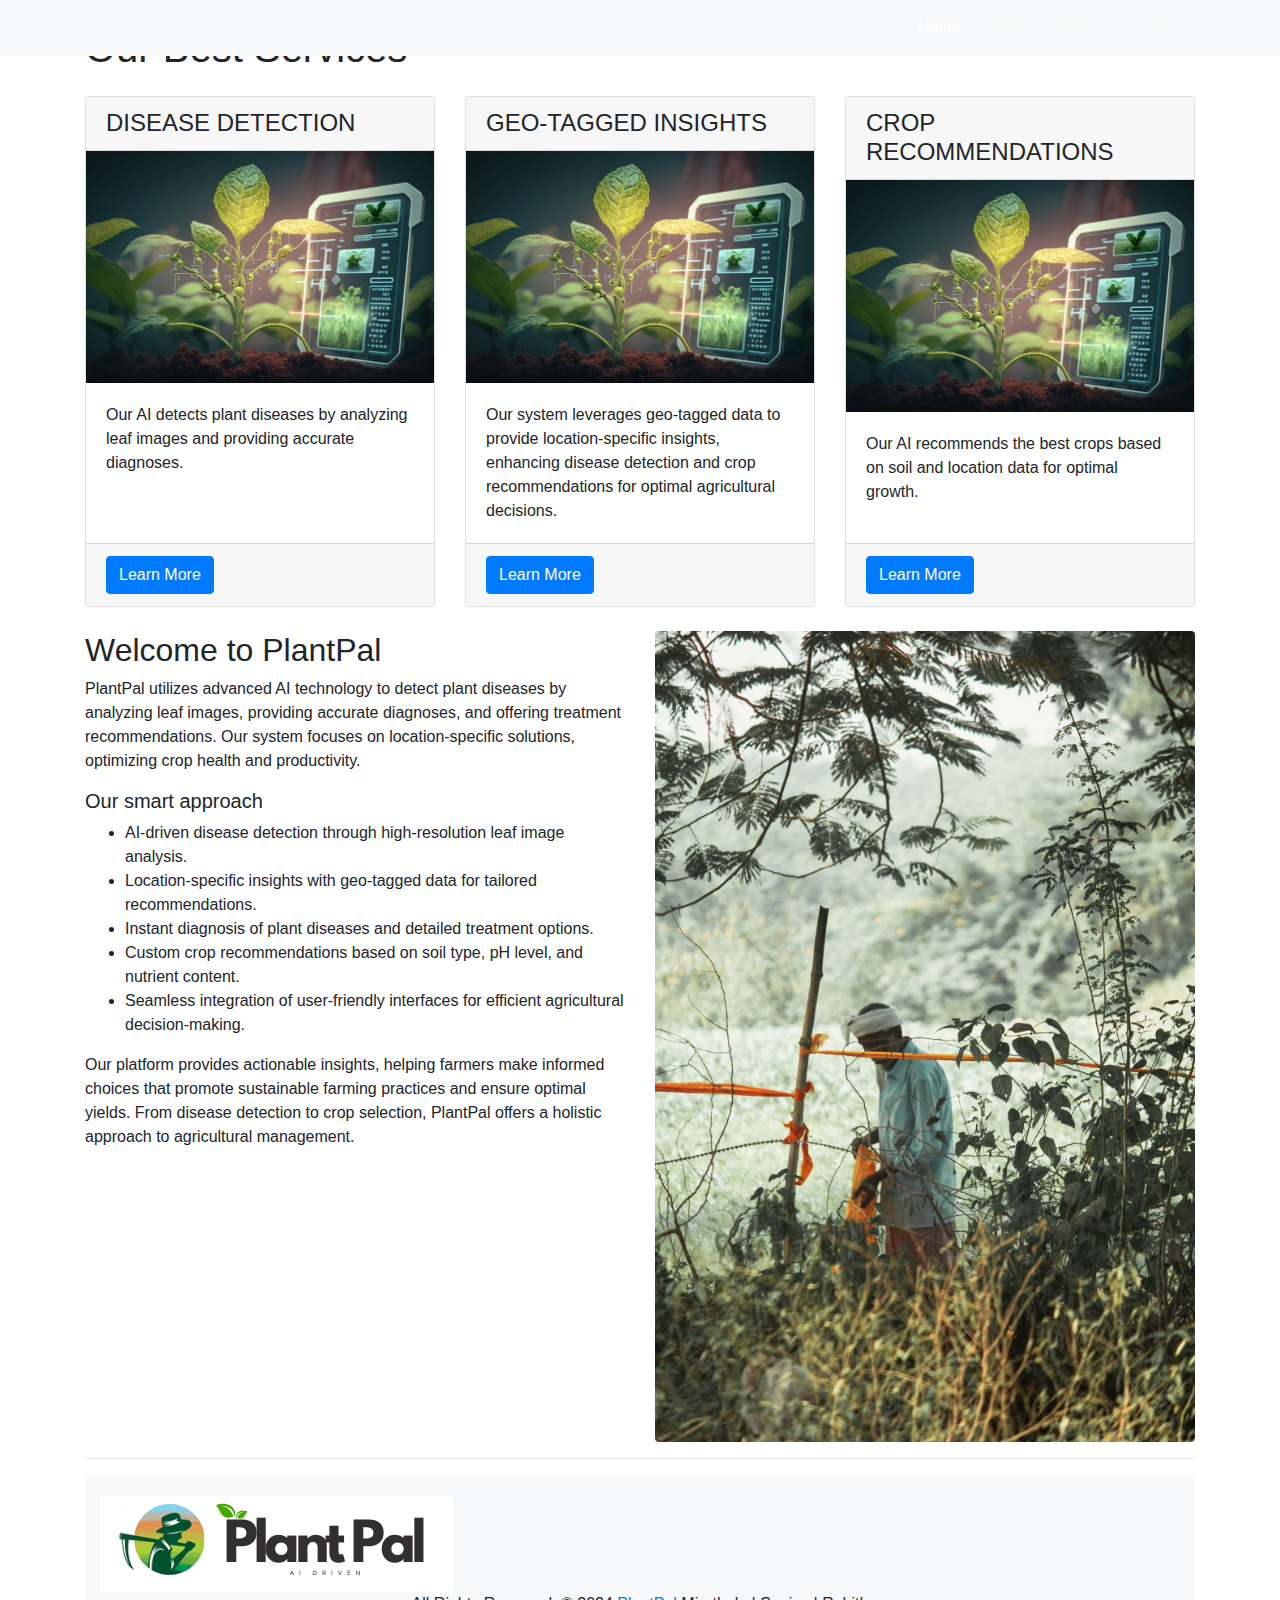
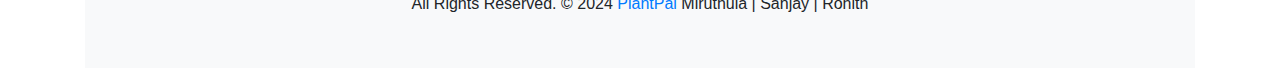
==== index.html @ f2163d61 "Add files via upload" ====
<!DOCTYPE html>
<html lang="en">
<head>
	<meta charset="utf-8">
	<meta name="viewport" content="width=device-width, initial-scale=1, shrink-to-fit=no">
	<meta name="description" content="">
	<meta name="author" content="">
	<title>PlantPal</title>
	<!-- Bootstrap core CSS -->
	<link href="vendor/bootstrap/css/bootstrap.min.css" rel="stylesheet">
	<!-- Fontawesome CSS -->
	<link href="css/all.css" rel="stylesheet">
	<!-- Custom styles for this template -->
	<link href="css/style.css" rel="stylesheet">
</head>
<body>
    <!-- Navigation -->
    <nav class="navbar fixed-top navbar-expand-lg navbar-dark bg-light top-nav fixed-top">
        <div class="container">
            <a class="navbar-brand" href="index.html">
            <!--img src="images/logo.png" alt="logo" /-->
            </a>
            <button class="navbar-toggler navbar-toggler-right" type="button" data-toggle="collapse" data-target="#navbarResponsive" aria-controls="navbarResponsive" aria-expanded="false" aria-label="Toggle navigation">
				<span class="fas fa-bars"></span>
            </button>
            <div class="collapse navbar-collapse" id="navbarResponsive">
               <ul class="navbar-nav ml-auto">
                  <li class="nav-item">
                     <a class="nav-link active" href="index.html">Home</a>
                  </li>
                  
                  <li class="nav-item">
                     <a class="nav-link" href="index.html">Services</a>
                  </li>
                  
                
                  <li class="nav-item dropdown">
                     <a class="nav-link dropdown-toggle" href="#" id="navbarDropdownBlog" data-toggle="dropdown" aria-haspopup="true" aria-expanded="false">
                     Pages
                     </a>
                     <div class="dropdown-menu dropdown-menu-right" aria-labelledby="navbarDropdownBlog">
                        <a class="dropdown-item" href="https://plantpal-1.streamlit.app/">Crop Recommendations</a>
                        <a class="dropdown-item" href="https://plantpal-1.streamlit.app/">Plant Disease Detection</a>
                        
                     </div>
                  </li>
                  <li class="nav-item">
                     <a class="nav-link" href="contact.html">Contact</a>
                  </li>
               </ul>
            </div>
        </div>
    </nav>
    <header class="slider-main">
        <div id="carouselExampleIndicators" class="carousel slide carousel-fade" data-ride="carousel">
            <ol class="carousel-indicators">
               <li data-target="#carouselExampleIndicators" data-slide-to="0" class="active"></li>
               <li data-target="#carouselExampleIndicators" data-slide-to="1"></li>
               <li data-target="#carouselExampleIndicators" data-slide-to="2"></li>
            </ol>
            <div class="carousel-inner" role="listbox">
               <!-- Slide One - Set the background image for this slide in the line below -->
               <div class="carousel-item active" style="background-image: url('images/slider-01.jpg')">
                  <div class="carousel-caption d-none d-md-block">
                     <h3>Welcome to PlantPal</h3>
                     <p>Empowering Farmers, Cultivating Success</p>
                  </div>
               </div>
               <!-- Slide Two - Set the background image for this slide in the line below -->
               <div class="carousel-item" style="background-image: url('images/slider-02.jpg')">
                  <div class="carousel-caption d-none d-md-block">
                     <h3>Beautiful Farm</h3>
                     <p>Empowering Farmers, Cultivating Success</p>
                  </div>
               </div>
               <!-- Slide Three - Set the background image for this slide in the line below -->
               <div class="carousel-item" style="background-image: url('images/slider-03.jpg')">
                  <div class="carousel-caption d-none d-md-block">
                     
                     <p>Empowering Farmers, Cultivating Success</p>
                  </div>
               </div>
            </div>
            <a class="carousel-control-prev" href="#carouselExampleIndicators" role="button" data-slide="prev">
				<span class="carousel-control-prev-icon" aria-hidden="true"></span>
				<span class="sr-only">Previous</span>
            </a>
            <a class="carousel-control-next" href="#carouselExampleIndicators" role="button" data-slide="next">
				<span class="carousel-control-next-icon" aria-hidden="true"></span>
				<span class="sr-only">Next</span>
            </a>
        </div>
    </header>
    <!-- Page Content -->
    <div class="container">
        <div class="services-bar">
            <h1 class="my-4">Our Best Services </h1>
            <!-- Services Section -->
            <div class="row">
               <div class="col-lg-4 mb-4">
                  <div class="card h-100">
                     <h4 class="card-header">DISEASE DETECTION</h4>
                     <div class="card-img">
                        <img class="img-fluid" src="images/PDD1.jpg" alt="" />
                     </div>
                     <div class="card-body">
                        <p class="card-text">Our AI detects plant diseases by analyzing leaf images and providing accurate diagnoses.</p>
                     </div>
                     <div class="card-footer">
                        <a href="http://127.0.0.1:7860" class="btn btn-primary">Learn More</a>
                     </div>
                  </div>
               </div>
               <div class="col-lg-4 mb-4">
                  <div class="card h-100">
                     <h4 class="card-header">GEO-TAGGED INSIGHTS</h4>
                     <div class="card-img">
                        <img class="img-fluid" src="images/PDD1.jpg" alt="" />
                     </div>
                     <div class="card-body">
                        <p class="card-text">Our system leverages geo-tagged data to provide location-specific insights, enhancing disease detection and crop recommendations for optimal agricultural decisions.</p>
                     </div>
                     <div class="card-footer">
                        <a href="http://127.0.0.1:7860" class="btn btn-primary">Learn More</a>
                     </div>
                  </div>
               </div>
               <div class="col-lg-4 mb-4">
                  <div class="card h-100">
                     <h4 class="card-header">CROP RECOMMENDATIONS</h4>
                     <div class="card-img">
                        <img class="img-fluid" src="images/PDD1.jpg" alt="" />
                     </div>
                     <div class="card-body">
                        <p class="card-text">Our AI recommends the best crops based on soil and location data for optimal growth.</p>
                     </div>
                     <div class="card-footer">
                        <a href="http://127.0.0.1:8000" class="btn btn-primary">Learn More</a>
                     </div>
                  </div>
               </div>
            </div>
            <!-- /.row -->
        </div>
        <!-- About Section -->
<div class="about-main">
   <div class="row">
      <div class="col-lg-6">
         <h2>Welcome to PlantPal</h2>
         <p>PlantPal utilizes advanced AI technology to detect plant diseases by analyzing leaf images, providing accurate diagnoses, and offering treatment recommendations. Our system focuses on location-specific solutions, optimizing crop health and productivity.</p>
         <h5>Our smart approach</h5>
         <ul>
            <li>AI-driven disease detection through high-resolution leaf image analysis.</li>
            <li>Location-specific insights with geo-tagged data for tailored recommendations.</li>
            <li>Instant diagnosis of plant diseases and detailed treatment options.</li>
            <li>Custom crop recommendations based on soil type, pH level, and nutrient content.</li>
            <li>Seamless integration of user-friendly interfaces for efficient agricultural decision-making.</li>
         </ul>
         <p>Our platform provides actionable insights, helping farmers make informed choices that promote sustainable farming practices and ensure optimal yields. From disease detection to crop selection, PlantPal offers a holistic approach to agricultural management.</p>
      </div>
      <div class="col-lg-6">
         <img class="img-fluid rounded" src="images/ff1.jpg" alt="" />
      </div>
   </div>
   <!-- /.row -->
</div>

  
        <hr>
       
    <!-- /.container -->
    <!--footer starts from here-->
    <footer class="footer" style="padding: 20px 0; background-color: #f8f9fa; width: 100%; margin: 0;">
      <div class="container">
          <div class="footer-logo">
              <a href="#"><img src="images/logo.png" alt="" /></a>
          </div>
          <p class="copyright text-center">All Rights Reserved. &copy; 2024 <a href="#">PlantPal</a> Miruthula | Sanjay | Rohith
          </p>
          <ul class="social_footer_ul" style="list-style: none; padding: 0; display: flex; justify-content: center; gap: 10px; margin-top: 10px;">
              <li><a href="#"><i class="fab fa-facebook-f"></i></a></li>
              <li><a href="#"><i class="fab fa-twitter"></i></a></li>
              <li><a href="#"><i class="fab fa-linkedin"></i></a></li>
              <li><a href="#"><i class="fab fa-instagram"></i></a></li>
          </ul>
      </div>
  </footer>
  
	  
<!-- Bootstrap core JavaScript -->
<script src="vendor/jquery/jquery.min.js"></script>
<script src="vendor/bootstrap/js/bootstrap.bundle.min.js"></script>
</body>
</html>
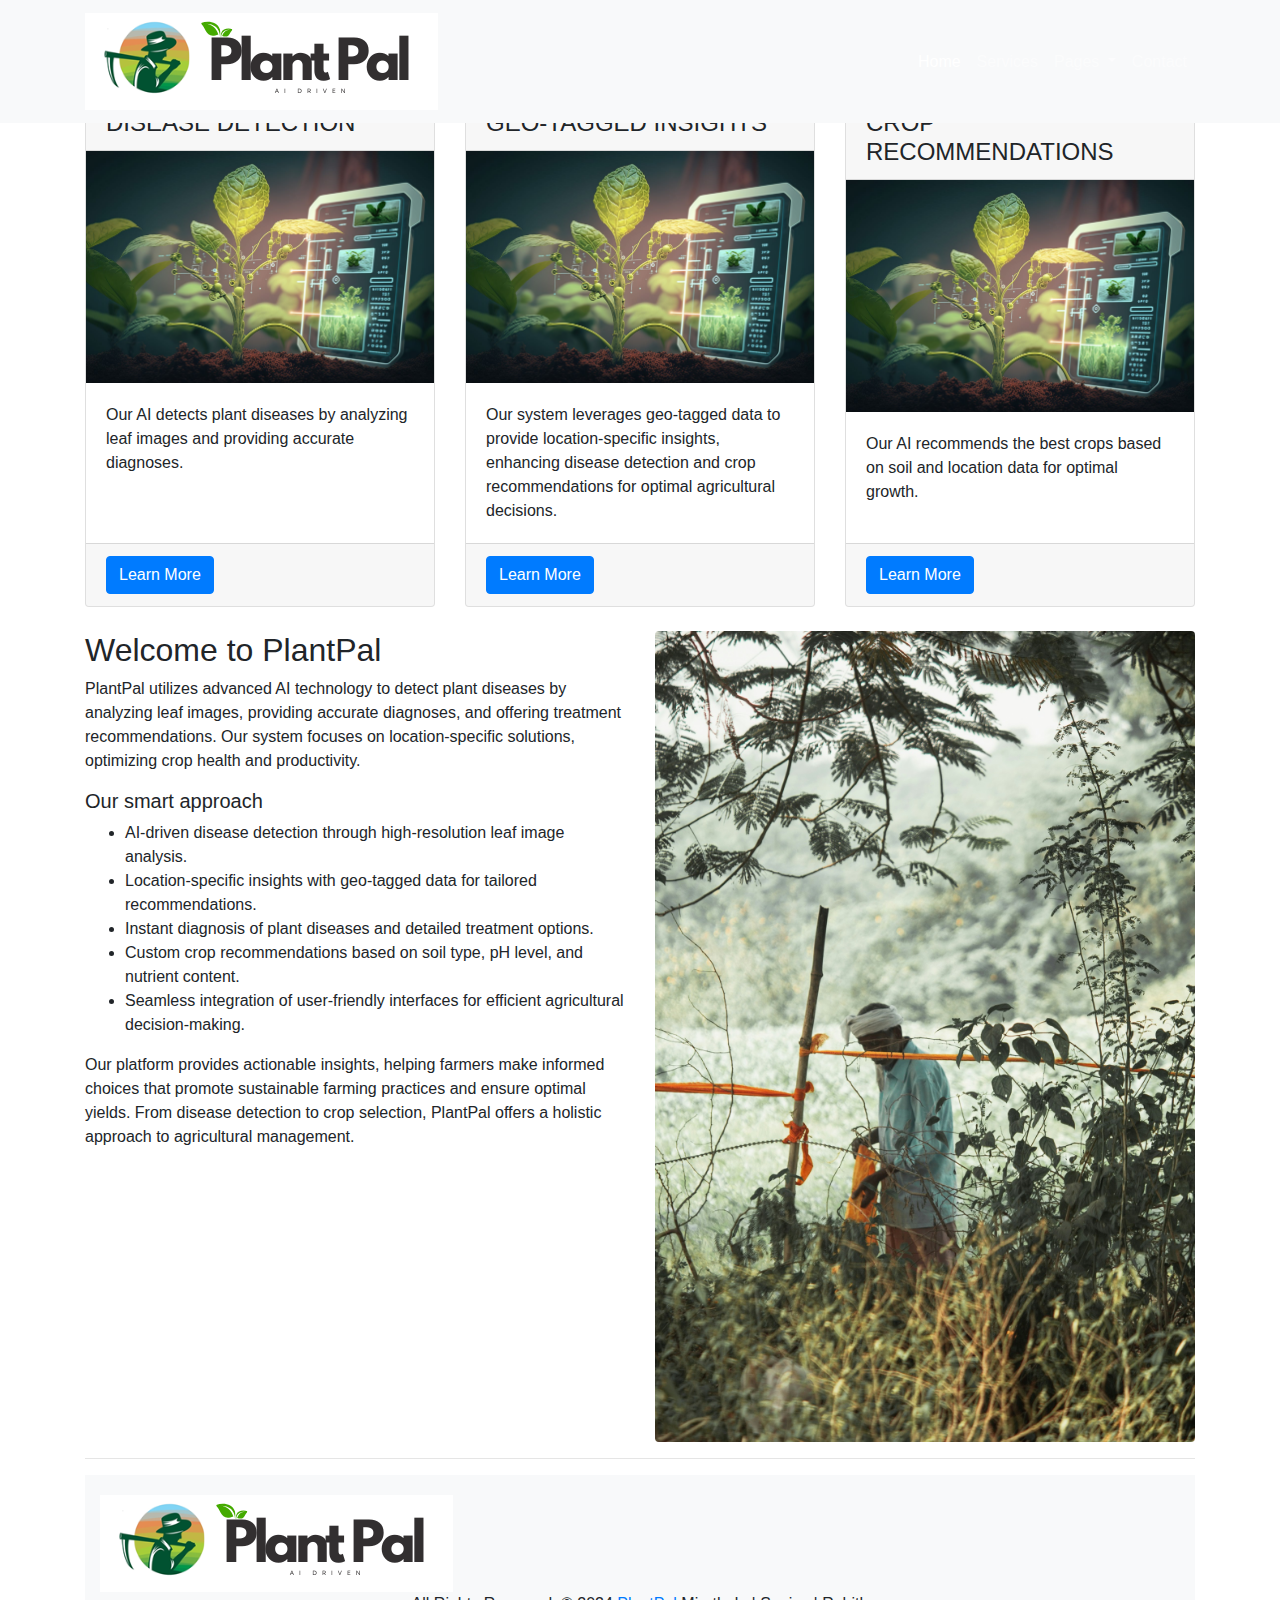
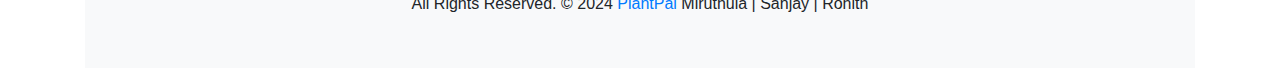
==== commit 5fa60e9e: "updated logo" ====
--- a/index.html
+++ b/index.html
@@ -18,7 +18,7 @@
     <nav class="navbar fixed-top navbar-expand-lg navbar-dark bg-light top-nav fixed-top">
         <div class="container">
             <a class="navbar-brand" href="index.html">
-            <!--img src="images/logo.png" alt="logo" /-->
+            <img src="images/logo.png" alt="logo"/>
             </a>
             <button class="navbar-toggler navbar-toggler-right" type="button" data-toggle="collapse" data-target="#navbarResponsive" aria-controls="navbarResponsive" aria-expanded="false" aria-label="Toggle navigation">
 				<span class="fas fa-bars"></span>
@@ -107,7 +107,7 @@
                         <p class="card-text">Our AI detects plant diseases by analyzing leaf images and providing accurate diagnoses.</p>
                      </div>
                      <div class="card-footer">
-                        <a href="http://127.0.0.1:7860" class="btn btn-primary">Learn More</a>
+                        <a href="https://plantpal-1.streamlit.app/" class="btn btn-primary">Learn More</a>
                      </div>
                   </div>
                </div>
@@ -121,7 +121,7 @@
                         <p class="card-text">Our system leverages geo-tagged data to provide location-specific insights, enhancing disease detection and crop recommendations for optimal agricultural decisions.</p>
                      </div>
                      <div class="card-footer">
-                        <a href="http://127.0.0.1:7860" class="btn btn-primary">Learn More</a>
+                        <a href="https://plantpal-1.streamlit.app/" class="btn btn-primary">Learn More</a>
                      </div>
                   </div>
                </div>
@@ -135,7 +135,7 @@
                         <p class="card-text">Our AI recommends the best crops based on soil and location data for optimal growth.</p>
                      </div>
                      <div class="card-footer">
-                        <a href="http://127.0.0.1:8000" class="btn btn-primary">Learn More</a>
+                        <a href="https://plantpal-1.streamlit.app/" class="btn btn-primary">Learn More</a>
                      </div>
                   </div>
                </div>
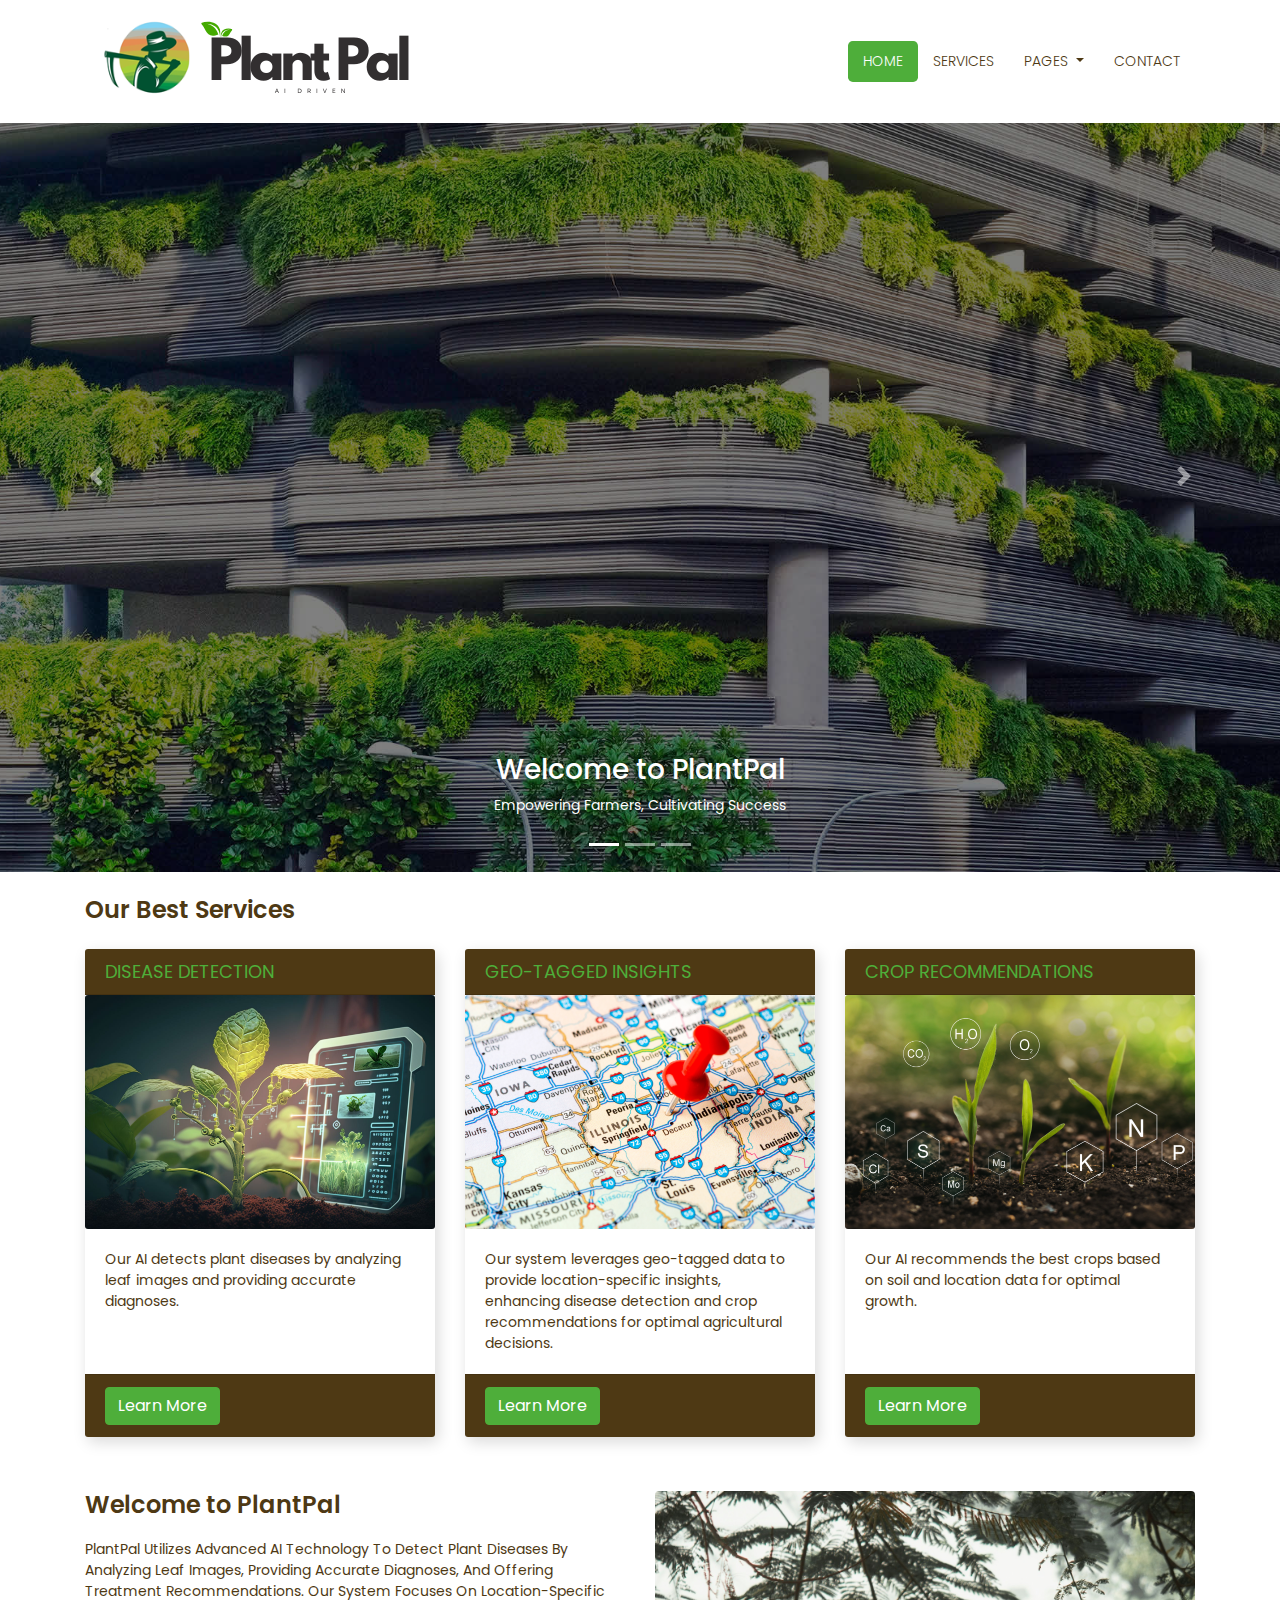
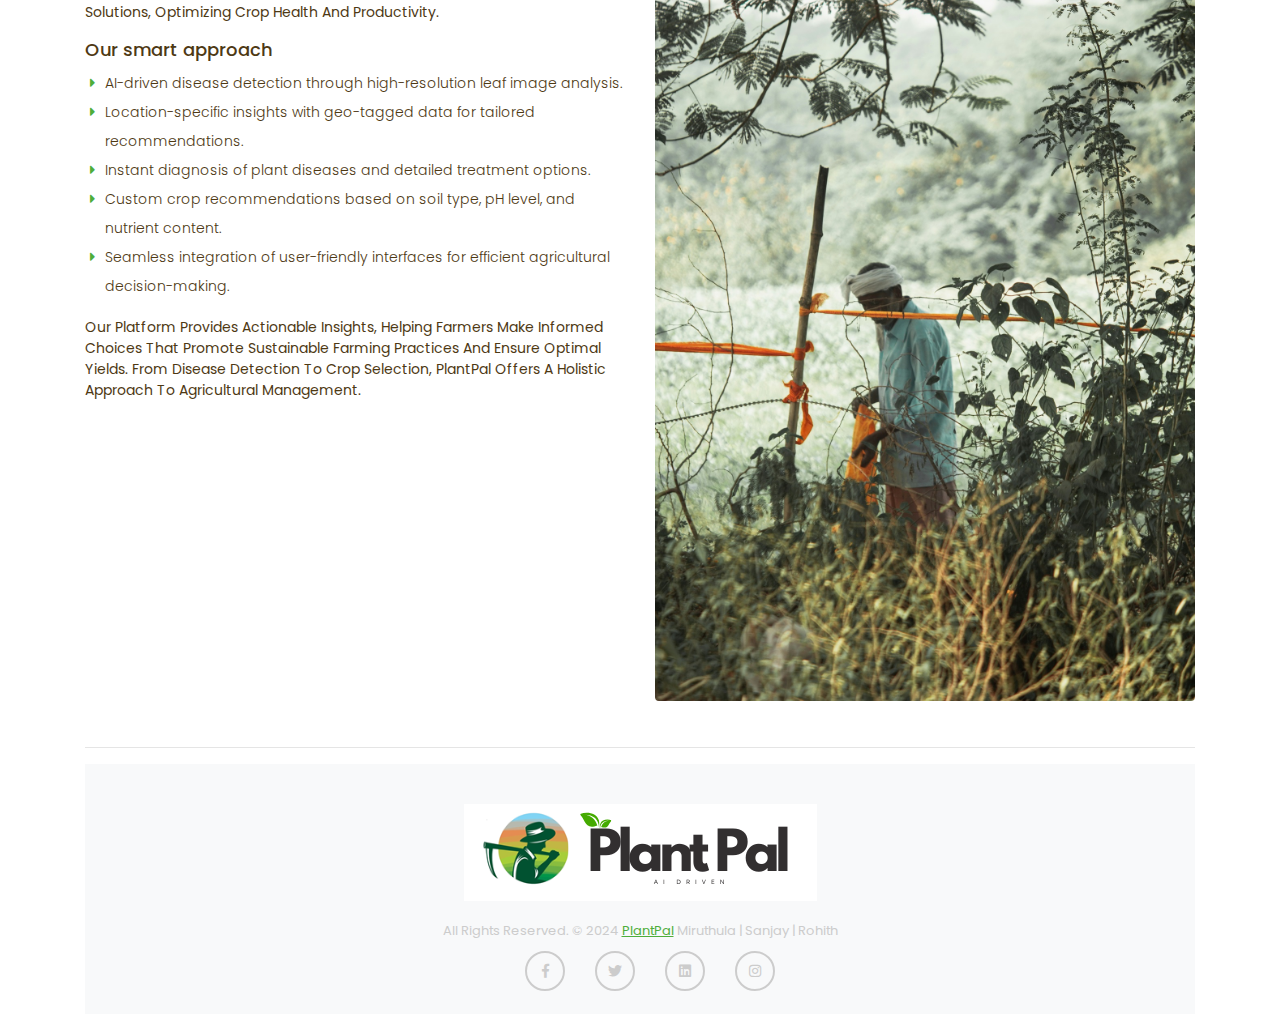
==== commit 616f8bdb: "INTERFACE UPDATE" ====
--- a/index.html
+++ b/index.html
@@ -39,8 +39,8 @@
                      Pages
                      </a>
                      <div class="dropdown-menu dropdown-menu-right" aria-labelledby="navbarDropdownBlog">
-                        <a class="dropdown-item" href="https://plantpal-1.streamlit.app/">Crop Recommendations</a>
-                        <a class="dropdown-item" href="https://plantpal-1.streamlit.app/">Plant Disease Detection</a>
+                        <a class="dropdown-item" href="https://terrafusion1.streamlit.app/">Crop Recommendations</a>
+                        <a class="dropdown-item" href="https://terrafusion1.streamlit.app/">Plant Disease Detection</a>
                         
                      </div>
                   </li>
@@ -107,7 +107,7 @@
                         <p class="card-text">Our AI detects plant diseases by analyzing leaf images and providing accurate diagnoses.</p>
                      </div>
                      <div class="card-footer">
-                        <a href="https://plantpal-1.streamlit.app/" class="btn btn-primary">Learn More</a>
+                        <a href="https://terrafusion1.streamlit.app/" class="btn btn-primary">Learn More</a>
                      </div>
                   </div>
                </div>
@@ -115,13 +115,13 @@
                   <div class="card h-100">
                      <h4 class="card-header">GEO-TAGGED INSIGHTS</h4>
                      <div class="card-img">
-                        <img class="img-fluid" src="images/PDD1.jpg" alt="" />
+                        <img class="img-fluid" src="images/2.png" alt="" />
                      </div>
                      <div class="card-body">
                         <p class="card-text">Our system leverages geo-tagged data to provide location-specific insights, enhancing disease detection and crop recommendations for optimal agricultural decisions.</p>
                      </div>
                      <div class="card-footer">
-                        <a href="https://plantpal-1.streamlit.app/" class="btn btn-primary">Learn More</a>
+                        <a href="https://terrafusion1.streamlit.app/" class="btn btn-primary">Learn More</a>
                      </div>
                   </div>
                </div>
@@ -129,13 +129,13 @@
                   <div class="card h-100">
                      <h4 class="card-header">CROP RECOMMENDATIONS</h4>
                      <div class="card-img">
-                        <img class="img-fluid" src="images/PDD1.jpg" alt="" />
+                        <img class="img-fluid" src="images/1.png" alt="" />
                      </div>
                      <div class="card-body">
                         <p class="card-text">Our AI recommends the best crops based on soil and location data for optimal growth.</p>
                      </div>
                      <div class="card-footer">
-                        <a href="https://plantpal-1.streamlit.app/" class="btn btn-primary">Learn More</a>
+                        <a href="https://terrafusion1.streamlit.app/" class="btn btn-primary">Learn More</a>
                      </div>
                   </div>
                </div>
@@ -178,10 +178,10 @@
           <p class="copyright text-center">All Rights Reserved. &copy; 2024 <a href="#">PlantPal</a> Miruthula | Sanjay | Rohith
           </p>
           <ul class="social_footer_ul" style="list-style: none; padding: 0; display: flex; justify-content: center; gap: 10px; margin-top: 10px;">
-              <li><a href="#"><i class="fab fa-facebook-f"></i></a></li>
-              <li><a href="#"><i class="fab fa-twitter"></i></a></li>
-              <li><a href="#"><i class="fab fa-linkedin"></i></a></li>
-              <li><a href="#"><i class="fab fa-instagram"></i></a></li>
+              <li><a href="https://sanj-alpha.vercel.app/"><i class="fab fa-facebook-f"></i></a></li>
+              <li><a href="https://sanj-alpha.vercel.app/"><i class="fab fa-twitter"></i></a></li>
+              <li><a href="https://www.linkedin.com/in/sanjayj08/"><i class="fab fa-linkedin"></i></a></li>
+              <li><a href="https://sanj-alpha.vercel.app/"><i class="fab fa-instagram"></i></a></li>
           </ul>
       </div>
   </footer>
--- a/css/style.css
+++ b/css/style.css
@@ -0,0 +1,713 @@
+/*!
+ *  N & LW Lawn Care - Landscaping Bootstrap4 HTML5 Responsive Template
+ */
+
+ 
+@import url('https://fonts.googleapis.com/css?family=Poppins:100,200,300,400,500,600,700,800');
+ 
+body {
+  padding-top: 54px;
+  font-family: 'Poppins', sans-serif;
+  font-size: 14px;
+  color: #4e3914;
+}
+
+@media (min-width: 992px) {
+  body {
+    padding-top: 80px;
+  }
+}
+
+a.btn-primary{
+	background-color: #4eae3a;
+	border-color: #4eae3a;
+}
+a.btn-primary:hover{
+	background-color: #5ec549;
+	border-color: #5ec549;
+}
+button.btn-primary{
+	background-color: #4eae3a;
+	border-color: #4eae3a;
+}
+button.btn-primary:hover{
+	background-color: #5ec549;
+	border-color: #5ec549;
+}
+
+a.btn-secondary{
+	background-color: #4eae3a;
+	border-color: #4eae3a;
+}
+a.btn-secondary:hover{
+	background-color: #5ec549;
+	border-color: #5ec549;
+}
+button.btn-secondary{
+	background-color: #4eae3a;
+	border-color: #4eae3a;
+}
+button.btn-secondary:hover{
+	background-color: #5ec549;
+	border-color: #5ec549;
+}
+
+.top-nav{
+	background-color: #ffffff !important;
+}
+.navbar-expand-lg.top-nav .navbar-nav .nav-link{
+	padding: 10px 15px;
+	color: #4e3914;
+	font-size: 14px;
+	font-weight: 300;
+	text-transform: uppercase;
+}
+.navbar-expand-lg.top-nav .navbar-nav .nav-link:hover{
+	background: #4eae3a;
+	color: #ffffff;
+	border-radius: 4.8px;
+}
+.navbar-expand-lg.top-nav .navbar-nav .nav-link.active{
+	background: #4eae3a;
+	color: #ffffff;
+	border-radius: 4.8px;
+}
+.navbar-expand-lg.top-nav .navbar-nav .dropdown-menu{
+	margin: 0px;
+	box-shadow: 3px 5px 15px rgba(0,0,0, .15);
+	border: none;
+	padding: 20px;
+}
+.navbar-expand-lg.top-nav .navbar-nav .dropdown-menu .dropdown-item{
+	font-size: 14px;
+	padding: 0px;
+	padding-bottom: 15px;
+	font-weight: 300;
+}
+.navbar-expand-lg.top-nav .navbar-nav .dropdown-menu .dropdown-item:last-child{
+	padding: 0px;
+}
+.navbar-expand-lg.top-nav .navbar-nav .dropdown-menu .dropdown-item:hover{
+	background: none;
+	color: #4eae3a;
+}
+.top-nav .navbar-toggler{
+	color: #4e3914;
+	border-color: #4e3914;
+}
+.top-nav .navbar-toggler:hover{
+	color: #4eae3a;
+	border-color: #4eae3a;
+}
+
+
+.slider-main .carousel .carousel-inner .carousel-item:before{
+	content: "";
+	position: absolute;
+	background: rgba(0,0,0,0.5);
+	top: 0px;
+	left: 0px;
+	width: 100%;
+	height: 100%;
+}
+.carousel-item {
+  height: 88vh;
+  min-height: 300px;
+  background: no-repeat center center scroll;
+  -webkit-background-size: cover;
+  -moz-background-size: cover;
+  -o-background-size: cover;
+  background-size: cover;
+}
+.portfolio-item {
+  margin-bottom: 30px;
+}
+.services-bar h1{
+	font-weight: 600;
+	font-size: 24px;
+}
+.services-bar .card{
+	box-shadow: 3px 5px 15px rgba(0,0,0, .15);
+	border: none;
+}
+.services-bar .card h4.card-header{
+	background-color: #4e3914;
+	color: #4eae3a;
+	font-size: 18px;
+	font-weight: 400;
+}
+.services-bar .card .card-footer{
+	background-color: #4e3914;
+}
+.about-main{
+	padding: 30px 0px;
+}
+.about-main h2{
+	font-size: 24px;
+	font-weight: 600;
+	margin-bottom: 20px;
+}
+.about-main h5{
+	font-size: 18px;
+}
+.about-main p{
+	font-size: 14px;
+	text-transform: capitalize;
+}
+.about-main ul{
+	padding-left: 20px;
+}
+.about-main ul li{
+	position: relative;
+	font-weight: 300;
+	list-style: none;
+	line-height: 29px;
+}
+.about-main ul li:before{
+	content: "\f0da";
+	font-family: 'Font Awesome 5 Free';
+	font-weight: 900;	
+	position: absolute;
+	left: -15px;
+	top: 0px;
+	color: #4eae3a;
+}
+.portfolio-main{
+	padding: 30px 0px;
+}
+.portfolio-main h2{
+	font-weight: 600;
+	font-size: 24px;
+	margin-bottom: 20px;
+}
+.portfolio-main .card {
+	border: none;
+	border-radius: 4px;
+	overflow: hidden;
+}
+.portfolio-main .card .card-body .card-title{
+	margin-bottom: 0px;
+}
+.portfolio-main .card .card-body .card-title a{
+	font-size: 20px;
+	font-weight: 400;
+	text-transform: uppercase;
+	color: #4eae3a;
+}
+.portfolio-main .card .card-body{
+	background: #4e3914;
+	padding: 10px 20px;
+}
+.card-img{
+	overflow: hidden;
+	position: relative;
+}
+.overlay{
+	background: rgba(78,174,58,0.5);
+	position: absolute;
+	bottom: -100%;
+	width: 100%;
+	height: 100%;
+	left: 50%;
+	transform: translateX(-50%);
+	transition: all 0.3s;
+}
+.overlay i{
+	font-size: 35px;
+	position: absolute;
+	top: 50%;
+	left: 50%;
+	transform: translateX(-50%);
+	color: #4e3914;
+}
+.portfolio-main .card:hover .overlay{
+	bottom: 0px;
+}
+
+.footer { 
+	width:100%; 
+	background-color:#263238; 
+	min-height:250px; 
+	padding:10px 0px 25px 0px;
+	}
+.pt2 { 
+	padding-top:40px ;
+	margin-bottom:20px ;
+	color: #ffffff;
+	font-weight: 500;
+	}
+footer p { 
+	font-size:13px; 
+	color:#CCC; 
+	padding-bottom:0px; 
+	margin-bottom:8px;
+	}
+.mb10 { 
+	padding-bottom:0px ;
+	}
+.footer_ul_amrc { 
+	margin:0px ; 
+	list-style-type:none ; 
+	font-size:14px; 
+	padding:0px 0px 10px 0px ; 
+	}
+.footer_ul_amrc li {
+	padding:0px 0px 5px 0px;
+	}
+.footer_ul_amrc li a{ 
+	color:#cccccc;
+	font-size: 14px;
+	font-weight: 300;
+	}
+.footer_ul_amrc li a:hover{ 
+	color:#fff; 
+	text-decoration:none;
+	}
+.footer_ul_amrc li .media-left{
+	margin-right: 10px;
+}
+.footer_ul_amrc li .media-left img{
+	max-width: 50px;
+}
+.footer_ul_amrc li .media-body p{
+	font-size: 14px;
+	font-weight: 500;
+	color: #ffffff;
+}
+.footer_ul_amrc li .media-body span{
+	color: #cccccc;
+	font-size: 14px;
+	font-weight: 400;
+}
+.fleft { 
+	float:left;
+	}
+.padding-right { 
+	padding-right:10px; 
+	}
+.footer_ul2_amrc {
+	margin:0px; 
+	list-style-type:none; 
+	padding:0px;
+	}
+.footer_ul2_amrc li p { 
+	display:table; 
+	}
+.footer_ul2_amrc li a:hover { 
+	text-decoration:none;
+	}
+.footer_ul2_amrc li i { 
+	margin-top:5px;
+	}
+.footer_ul2_amrc li a {
+	color: #4eae3a;
+}
+.bottom_border { 
+	border-bottom:1px solid #323f45; 
+	padding-bottom:20px;
+	}
+.foote_bottom_ul_amrc {
+	list-style-type:none;
+	padding:0px;
+	display:table;
+	margin-top: 10px;
+	margin-right: auto;
+	margin-bottom: 10px;
+	margin-left: auto;
+}
+.foote_bottom_ul_amrc li { 
+	display:inline;
+	}
+.foote_bottom_ul_amrc li a {
+	color:#ffffff; 
+	margin:0 12px;
+	font-size: 16px;
+	font-weight: 300;
+	}
+.footer-logo{
+	padding: 20px 0px;
+	text-align: center;
+}
+.copyright a{
+	color: #4eae3a;
+	text-decoration: underline;
+}
+.copyright a:hover{
+	color: #ffffff;
+	text-decoration: none;
+}
+.social_footer_ul { 
+	display:table; 
+	margin:15px auto 0 auto; 
+	list-style-type:none;
+	padding: 0;	
+	}
+.social_footer_ul li { 
+	padding-left:20px; 
+	padding-top:10px; 
+	float:left; 
+	}
+.social_footer_ul li a { 
+	color:#CCC; 
+	border:2px solid #CCC; 
+	padding:8px;
+	border-radius:50%;
+	}
+.social_footer_ul li i {  
+	width:20px; 
+	height:20px; 
+	text-align:center;
+	}
+.social_footer_ul li a:hover {
+	color: #4eae3a; 
+	border:2px solid #4eae3a; 
+}
+
+/* ---- All Pages CSS ---- */
+
+.full-title{
+	padding: 80px 0px;
+	background: url(../images/all-title-bg.jpg) no-repeat center;
+	position: relative;
+}
+.full-title:before{
+	content: "";
+	background: rgba(0,0,0,0.5);
+	top: 0px;
+	left: 0px;
+	position: absolute;
+	width: 100%;
+	height: 100%;
+}
+.full-title h1{
+	position: relative;
+	color: #ffffff;
+}
+.full-title h1 small{
+	float: right;
+	padding: 15px 0px;
+	font-size: 14px;
+}
+
+.breadcrumb-main .breadcrumb{
+	background: #4eae3a;
+}
+.breadcrumb-main .breadcrumb li a{
+	color: #ffffff;
+}
+.breadcrumb-main .breadcrumb li{
+	color: #4e3914;
+}
+.breadcrumb-main .breadcrumb-item + .breadcrumb-item::before{
+	color: #4e3914;
+}
+.team-members-box{
+	padding: 30px 0px;
+}
+.team-members-box h2{
+	font-weight: 600;
+	font-size: 24px;
+	margin-bottom: 20px;
+}
+.team-members-box .card{
+	box-shadow: 3px 5px 15px rgba(0,0,0, .15);
+	border: none;	
+}
+.team-members-box .card .card-footer{
+	background: #4eae3a;
+}
+.team-members-box .card .card-footer ul{
+	margin: 0px;
+	padding: 0px;
+}
+.team-members-box .card .card-footer ul li{
+	display: inline-block;
+}
+.team-members-box .card .card-footer ul li a{
+	width: 32px;
+	height: 32px;
+	line-height: 32px;
+	background: #4e3914;
+	color: #ffffff;
+	display: inline-block;
+	border-radius: 4.8px;
+	font-size: 14px;
+}
+.customers-box h2{
+	font-weight: 600;
+	font-size: 24px;
+	margin-bottom: 20px;
+}
+
+.project-inner h3{
+	font-size: 20px;
+	font-weight: 500;
+	margin-bottom: 30px;
+}
+.pagination_bar .pagination .page-item .page-link{
+	font-size: 20px;
+	background: #4e3914;
+	border: 1px solid #4e3914;
+	color: #ffffff;
+	width: 35px;
+	text-align: center;
+}
+.pagination_bar .pagination .page-item .page-link:hover{
+	background: #4eae3a;
+}
+.portfolio-item h4.card-title a{
+	font-size: 20px;
+	font-weight: 500;
+	margin-bottom: 20px;
+	color: #4e3914;
+}
+.related-projects{
+	padding: 30px 0px; 
+}
+.related-projects h3{
+	font-weight: 600;
+	font-size: 24px;
+	margin: 0px;
+	margin-bottom: 20px;
+}
+.blog-entries .card{
+	box-shadow: 3px 5px 15px rgba(0,0,0, .15);
+	border: none;
+}
+.blog-entries .card .card-body h2.card-title{
+	font-size: 22px;
+	font-weight: 500;
+}
+.blog-entries .card .card-footer{
+	background-color: #4e3914;
+}
+.blog-entries .card .card-footer.text-muted{
+	color: #ffffff !important;
+}
+.blog-entries .card .card-footer a{
+	color: #4eae3a;
+}
+.blog-right-side .card{
+	box-shadow: 3px 5px 15px rgba(0,0,0, .15);
+	border: none;
+}
+.blog-right-side .card h5.card-header{
+	background-color: #4e3914;
+	color: #ffffff;
+	font-size: 20px;
+	font-weight: 400;
+}
+.blog-right-side .card .card-body ul li{
+	margin-bottom: 2px;
+}
+.blog-right-side .card .card-body ul li a{
+	border-radius: 4.8px;
+	padding: 6px;
+	background: #4e3914;
+	color: #4eae3a;
+	display: inline-block;
+}
+.pagination_bar_arrow .pagination .page-item .page-link{
+	font-size: 20px;
+	background: #4e3914;
+	border: 1px solid #4e3914;
+	color: #ffffff;
+	width: 120px;
+	text-align: center;
+}
+.pagination_bar_arrow .pagination .page-item .page-link:hover{
+	background: #4eae3a;
+}
+.faq-main{
+	padding: 30px 35px;
+	background: #4e3914;
+	margin: 30px 0px;
+}
+.accordion-single{
+	border-radius: 0px;
+	border: none;
+	border-bottom: 1px solid #e4e8ed;
+}
+.accordion-single .card-header{
+	background-color: transparent;
+	padding: 0px;
+	border: none;
+}
+.accordion-single .card-header h5 a{
+	color: #202428;
+	display: block;
+	position: relative;
+	padding: 21.28px 32px 26.56px 20px;
+	font-size: 18px;
+	text-transform: capitalize;
+}
+.accordion-single .card-header h5 a:hover{
+	color: #4eae3a;
+	text-decoration: none;
+}
+.accordion-single h5 a[aria-expanded="false"]::before {
+    position: absolute;
+    content: "\f0dd";
+	font-family: 'Font Awesome 5 Free';
+	font-weight: 900;	
+    right: 10px;
+    top: 50%;
+    -webkit-transform: translateY(-50%);
+    -ms-transform: translateY(-50%);
+    transform: translateY(-50%);
+	color: #4e3914;
+}
+.accordion-single h5 a[aria-expanded="true"]::before{
+    position: absolute;
+    content: "\f0de";
+	font-family: 'Font Awesome 5 Free';
+	font-weight: 900;
+    right: 10px;
+    top: 50%;
+    -webkit-transform: translateY(-50%);
+    -ms-transform: translateY(-50%);
+    transform: translateY(-50%);
+    color: #4eae3a;
+}
+.error-contents{
+	padding: 30px 0px;
+	max-width: 980px;
+	margin: 0 auto;
+	text-align: center;
+}
+.error-contents{}
+.pricing-box{
+	padding: 30px 0px;
+}
+.pricing-box .card{
+	position: relative;
+	overflow: hidden;
+	box-shadow: 3px 5px 15px rgba(0,0,0, .15);
+	border: none;
+}
+.pricing-box .card h3.card-header{
+	padding: 80px 15px;
+	text-align: center;
+	background: #4e3914;
+	color: #ffffff;
+}
+.most_popular{
+	position: absolute;
+	top: 32px;
+	font-size: 12px;
+	text-align: center;
+	width: 181px;
+	padding: 4px 0;
+	right: -36px;
+	transform: rotate(40deg);
+	background-color: #4eae3a;
+	color: #4e3914;
+}
+
+
+.contact-left h3{
+	font-weight: 600;
+	font-size: 24px;
+	margin-bottom: 20px;
+}
+.contact-right h3{
+	font-weight: 600;
+	font-size: 24px;
+	margin-bottom: 20px;
+}
+.contact-right p abbr{
+	font-weight: bold;
+	font-size: 18px;
+}
+
+.help-block ul{
+	margin: 0px;
+	padding: 0px;
+	list-style: none;
+	background: red;
+	color: #fff;
+	padding: 0px 15px;
+}
+
+
+@media (min-width:768px) and (max-width:991px){
+	.navbar-expand-lg.top-nav .navbar-nav .nav-link.dropdown-toggle::after{
+		position: absolute;
+		top: 18px;
+		right: 6px;
+	}
+}
+
+@media screen and (max-width:767px){
+	.navbar-expand-lg.top-nav .navbar-nav .nav-link.dropdown-toggle::after{
+		position: absolute;
+		top: 18px;
+		right: 6px;
+	}
+	.portfolio-main h2{
+		text-align: center;
+	}
+	.customers-box{
+		text-align: center;
+	}
+	.team-members-box h2{
+		text-align: center;
+	}
+	.services-bar h1{
+		text-align: center;
+	}
+	.social_footer_ul li{
+		padding-left: 10px;
+		padding-right: 10px;
+	}
+	.faq-main{
+		padding: 20px 15px;
+	}
+	.accordion-single .card-header h5 a{
+		font-size: 14px;
+	}
+}
+
+@media (min-width:320px) and (max-width:575.98px){
+	.navbar-expand-lg.top-nav .navbar-nav .nav-link.dropdown-toggle::after{
+		position: absolute;
+		top: 18px;
+		right: 6px;
+	}
+	.portfolio-main h2{
+		text-align: center;
+	}
+	.customers-box{
+		text-align: center;
+	}
+	.team-members-box h2{
+		text-align: center;
+	}
+	.services-bar h1{
+		text-align: center;
+	}
+	.social_footer_ul li{
+		padding-left: 10px;
+		padding-right: 10px;
+	}
+	.faq-main{
+		padding: 20px 15px;
+	}
+	.accordion-single .card-header h5 a{
+		font-size: 14px;
+	}
+}
+
+
+
+
+
+
+
+
+
+
+
+
+
+
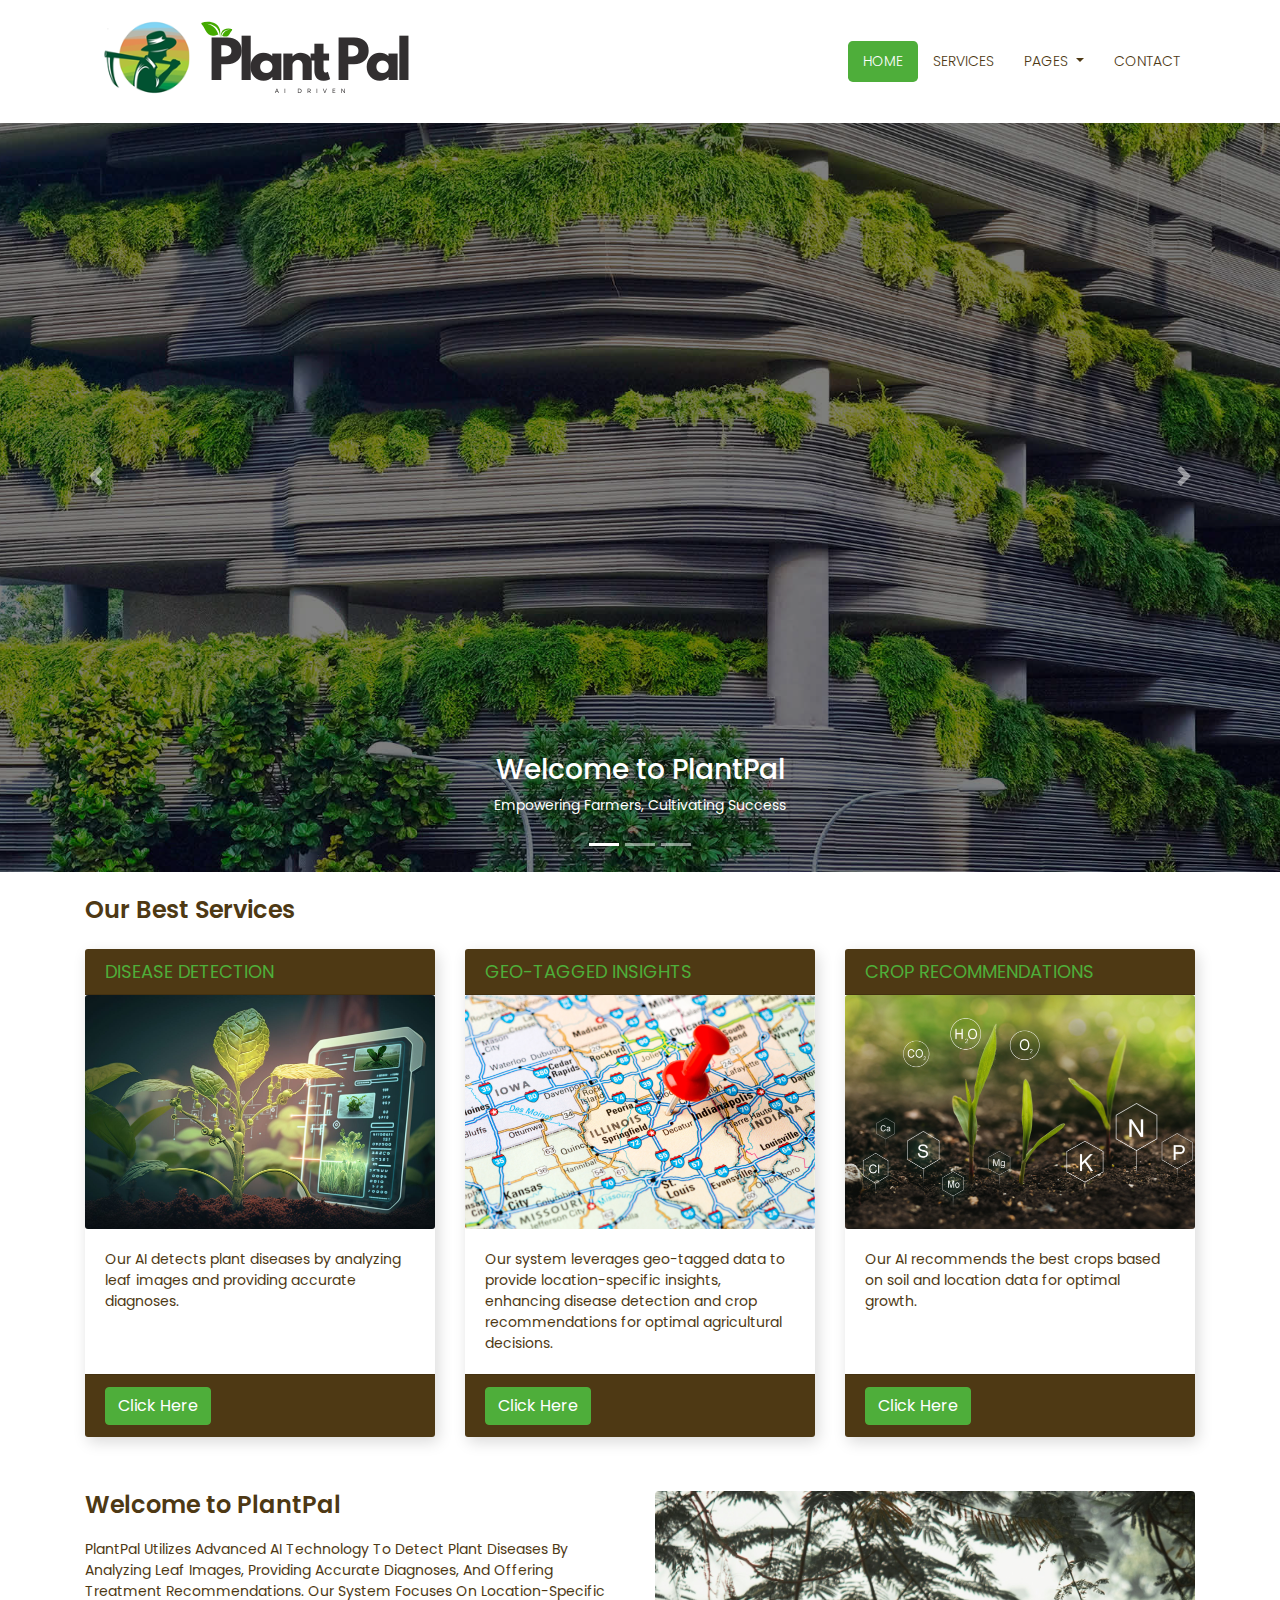
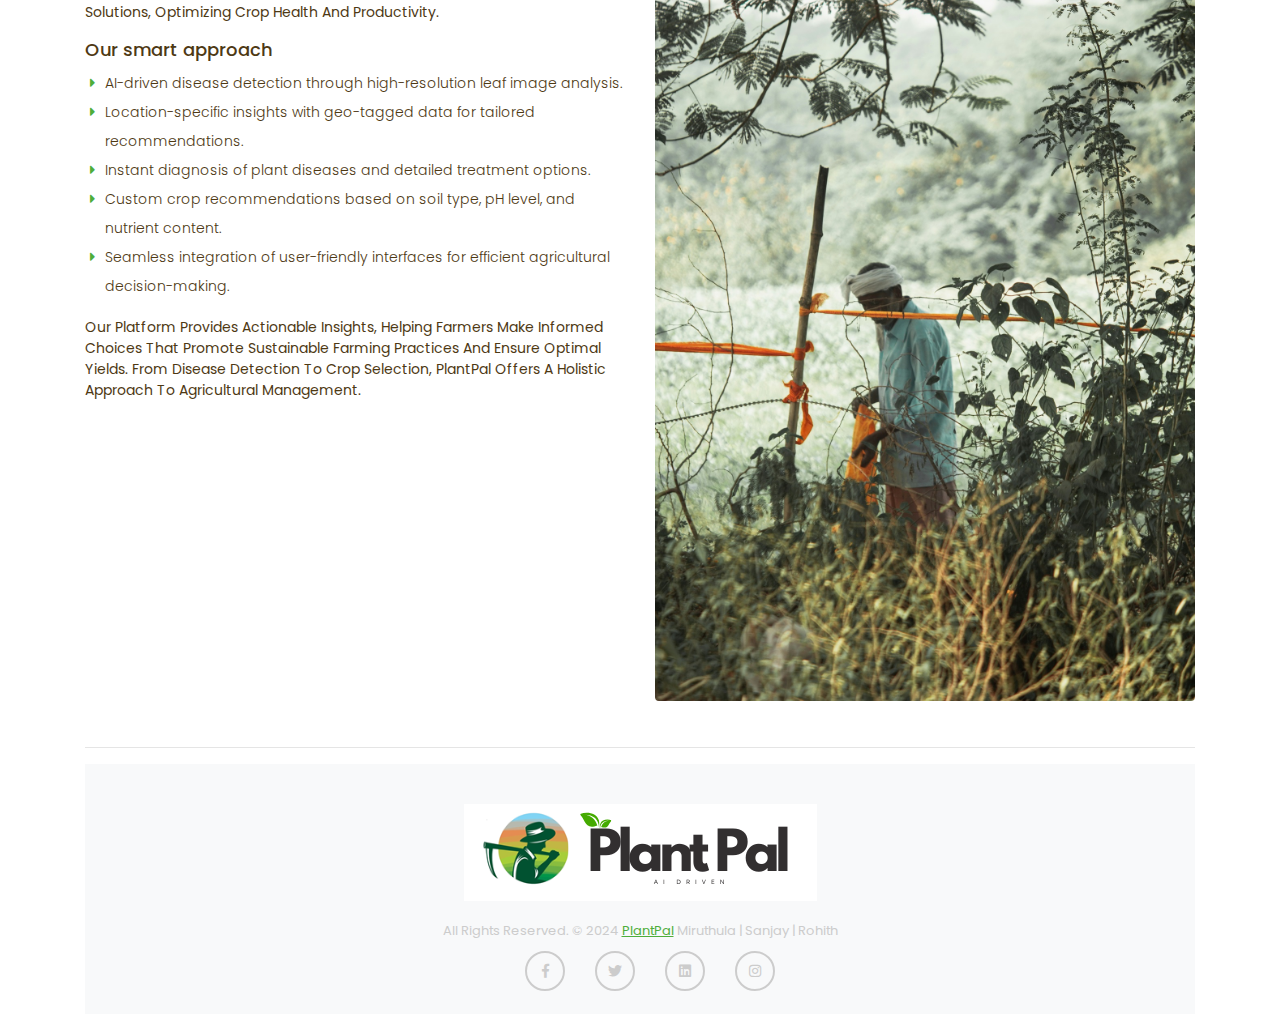
==== commit 71a528eb: "INTERFACE UPDATE" ====
--- a/index.html
+++ b/index.html
@@ -107,7 +107,7 @@
                         <p class="card-text">Our AI detects plant diseases by analyzing leaf images and providing accurate diagnoses.</p>
                      </div>
                      <div class="card-footer">
-                        <a href="https://terrafusion1.streamlit.app/" class="btn btn-primary">Learn More</a>
+                        <a href="https://terrafusion1.streamlit.app/" class="btn btn-primary">Click Here</a>
                      </div>
                   </div>
                </div>
@@ -121,7 +121,7 @@
                         <p class="card-text">Our system leverages geo-tagged data to provide location-specific insights, enhancing disease detection and crop recommendations for optimal agricultural decisions.</p>
                      </div>
                      <div class="card-footer">
-                        <a href="https://terrafusion1.streamlit.app/" class="btn btn-primary">Learn More</a>
+                        <a href="https://terrafusion1.streamlit.app/" class="btn btn-primary">Click Here</a>
                      </div>
                   </div>
                </div>
@@ -135,7 +135,7 @@
                         <p class="card-text">Our AI recommends the best crops based on soil and location data for optimal growth.</p>
                      </div>
                      <div class="card-footer">
-                        <a href="https://terrafusion1.streamlit.app/" class="btn btn-primary">Learn More</a>
+                        <a href="https://terrafusion1.streamlit.app/" class="btn btn-primary">Click Here</a>
                      </div>
                   </div>
                </div>
